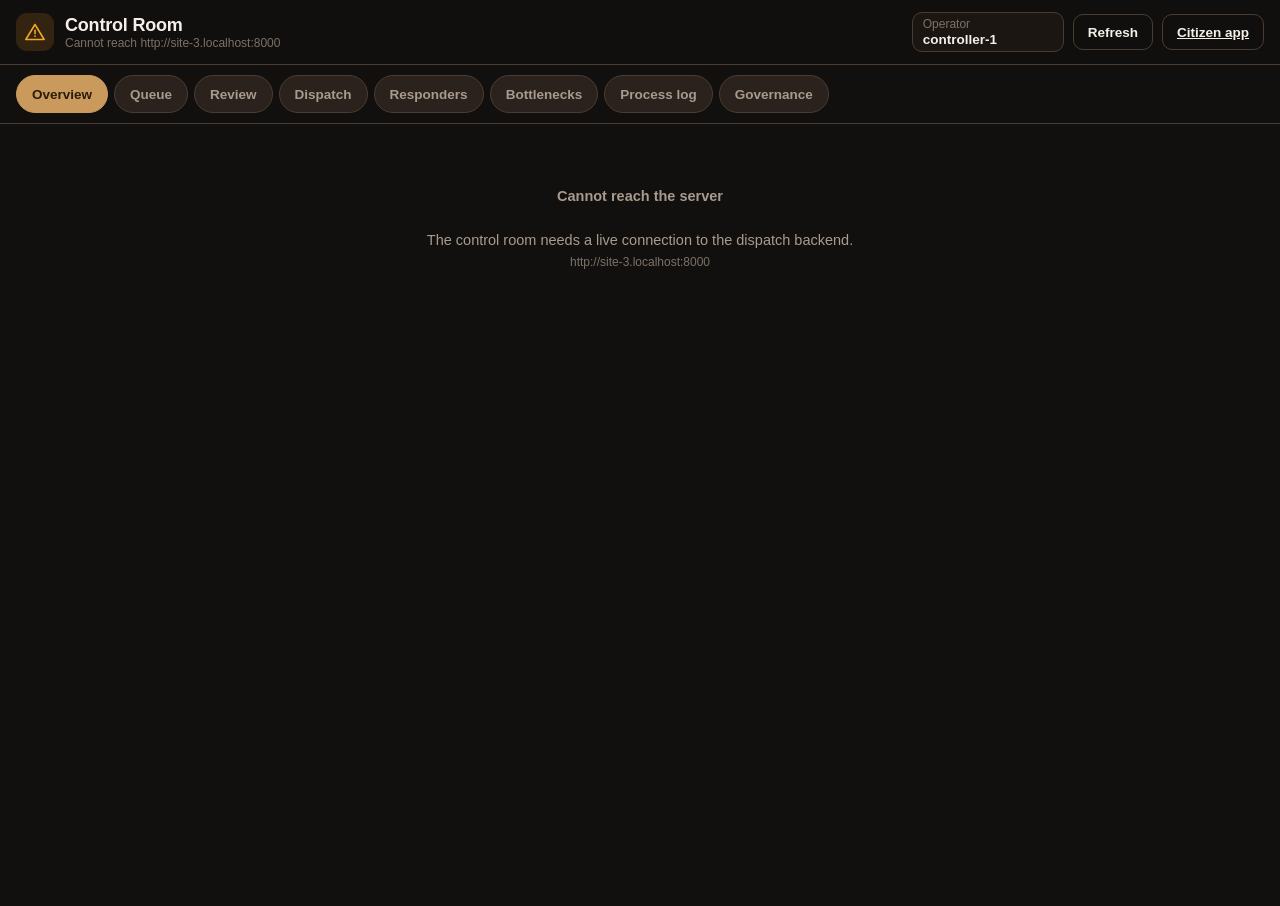
==== frontend/control.html @ 05606536 "Frontend: citizen PWA and control room, wired to the real backend Adapts the supplied mockup into tw" ====
<!DOCTYPE html>
<html lang="en">
<head>
<meta charset="UTF-8">
<meta name="viewport" content="width=device-width, initial-scale=1, viewport-fit=cover">
<meta name="theme-color" content="#12100e">
<title>RescueNet — Control Room</title>
<link rel="manifest" href="manifest.webmanifest">
<link rel="icon" href="icons/icon.svg" type="image/svg+xml">
<link rel="stylesheet" href="css/base.css">
<link rel="stylesheet" href="css/control.css">
</head>
<body class="control">

<header class="ctl-head">
  <div class="ctl-brand">
    <span class="ctl-logo" aria-hidden="true">
      <svg width="20" height="20" viewBox="0 0 24 24" fill="none"><path d="M12 3L1 21H23L12 3Z" stroke="#f5a623" stroke-width="1.9" stroke-linejoin="round"/><path d="M12 10V14" stroke="#f5a623" stroke-width="1.9" stroke-linecap="round"/><circle cx="12" cy="17" r="1" fill="#f5a623"/></svg>
    </span>
    <div>
      <h1>Control Room</h1>
      <p class="tiny dim" id="ctlStatus">Connecting…</p>
    </div>
  </div>
  <div class="ctl-head-actions">
    <label class="operator-field">
      <span class="tiny dim">Operator</span>
      <input id="operatorName" type="text" autocomplete="off" spellcheck="false">
    </label>
    <button class="btn btn-sm btn-ghost" id="refreshAll">Refresh</button>
    <a class="btn btn-sm btn-ghost" href="index.html">Citizen app</a>
  </div>
</header>

<nav class="ctl-tabs" id="ctlTabs"></nav>

<main class="ctl-main scroll" id="ctlMain"></main>

<div class="ctl-drawer" id="drawer" hidden>
  <div class="ctl-drawer-panel">
    <header class="topbar">
      <h2 id="drawerTitle">Report</h2>
      <button class="icon-btn" id="drawerClose" aria-label="Close">
        <svg width="22" height="22" viewBox="0 0 24 24" fill="none"><path d="M6 6L18 18M18 6L6 18" stroke="currentColor" stroke-width="2.2" stroke-linecap="round"/></svg>
      </button>
    </header>
    <div class="scroll ctl-drawer-body" id="drawerBody"></div>
  </div>
</div>

<script type="module" src="js/control.js"></script>
</body>
</html>
---- frontend/css/base.css ----
/* RescueNet — shared tokens and primitives.
   Built mobile-first: the phone frame you see on a desktop is a presentation
   affordance only. On an actual handset the app is full-bleed and respects the
   device's safe areas. */

:root {
  --bg-deep: #16110d;
  --bg-panel: #241d1a;
  --bg-card: #2b221d;
  --bg-input: #1c1613;
  --text-primary: #f5efe9;
  --text-secondary: #a89a8d;
  --text-dim: #7d7167;
  --accent-coral: #f4886b;
  --accent-coral-dark: #e97a5c;
  --accent-green: #5fd97e;
  --accent-gold: #c99a5b;
  --accent-blue: #5b9dfc;
  --danger: #e8562f;
  --warn: #f5941f;
  --border-soft: #4a3c30;

  --sev-critical: #e94b3c;
  --sev-high: #f5701f;
  --sev-medium: #f5b91f;
  --sev-low: #7fb069;

  --r-sm: 10px;
  --r-md: 16px;
  --r-lg: 22px;
  --r-pill: 999px;

  /* Never smaller than this: a thumb is about 9 mm across. */
  --tap: 44px;

  --safe-top: env(safe-area-inset-top, 0px);
  --safe-bottom: env(safe-area-inset-bottom, 0px);
  --nav-h: 62px;
}

* { box-sizing: border-box; margin: 0; padding: 0; }

html, body {
  height: 100%;
  overscroll-behavior-y: none;
}

body {
  font-family: -apple-system, BlinkMacSystemFont, "Segoe UI", Roboto, Helvetica, Arial, sans-serif;
  background: var(--bg-deep);
  color: var(--text-primary);
  -webkit-font-smoothing: antialiased;
  -webkit-tap-highlight-color: transparent;
  text-size-adjust: 100%;
}

button, input, textarea, select { font: inherit; color: inherit; }
button { background: none; border: none; cursor: pointer; }

/* Every scroller gets momentum and hides its bar; the app is touch-first. */
/* The SOS button overhangs the tab bar by 26px, so any scroller that sits
   above one needs room for the last item to clear it. */
.scroll {
  overflow-y: auto;
  -webkit-overflow-scrolling: touch;
  scrollbar-width: none;
}
.scroll::-webkit-scrollbar { display: none; }

/* --- App shell -------------------------------------------------------- */

.app {
  position: relative;
  width: 100%;
  /* dvh, not vh: mobile browser chrome hides and shows as you scroll and vh
     does not account for it, which leaves the bottom nav cut off. */
  height: 100dvh;
  overflow: hidden;
  background:
    radial-gradient(120% 60% at 15% 0%, #d8a85c 0%, rgba(216, 168, 92, 0) 45%),
    linear-gradient(180deg, #2c231c 0%, #1c1611 60%, #16110d 100%);
}

/* Desktop only: present the app inside a device frame so it reads as a phone
   app rather than a stretched web page. Never applies on a real handset. */
@media (min-width: 480px) and (min-height: 720px) {
  body {
    display: flex;
    align-items: center;
    justify-content: center;
    background: #0d0b09;
    padding: 20px;
  }
  .app {
    width: 400px;
    height: 860px;
    max-height: calc(100dvh - 40px);
    border-radius: 40px;
    box-shadow: 0 30px 70px rgba(0, 0, 0, 0.6);
    border: 1px solid #2a231d;
  }
}

.screen {
  position: absolute;
  inset: 0;
  display: flex;
  flex-direction: column;
  transform: translateX(100%);
  transition: transform 0.32s cubic-bezier(0.4, 0, 0.2, 1);
  background: var(--bg-deep);
  z-index: 2;
}
.screen[data-root] {
  transform: none;
  background: transparent;
  z-index: 1;
}
.screen.is-active { transform: translateX(0); }
.screen.is-modal { transform: translateY(100%); }
.screen.is-modal.is-active { transform: translateY(0); }

@media (prefers-reduced-motion: reduce) {
  .screen { transition: none; }
}

/* --- Header ------------------------------------------------------------ */

.topbar {
  display: flex;
  align-items: center;
  gap: 8px;
  padding: calc(var(--safe-top) + 12px) 12px 10px;
  flex-shrink: 0;
}
.topbar h2 {
  flex: 1;
  font-size: 18px;
  font-weight: 700;
  letter-spacing: -0.2px;
  text-align: center;
}
.icon-btn {
  width: var(--tap);
  height: var(--tap);
  display: grid;
  place-items: center;
  border-radius: var(--r-sm);
  color: var(--text-primary);
  flex-shrink: 0;
}
.icon-btn:active { background: rgba(255, 255, 255, 0.08); }

/* --- Bottom navigation -------------------------------------------------- */

.tabbar {
  display: flex;
  align-items: stretch;
  background: rgba(28, 22, 17, 0.96);
  backdrop-filter: blur(12px);
  border-top: 1px solid var(--border-soft);
  padding-bottom: var(--safe-bottom);
  flex-shrink: 0;
}
.tabbar button {
  flex: 1;
  min-height: var(--tap);
  padding: 8px 2px 10px;
  display: flex;
  flex-direction: column;
  align-items: center;
  gap: 3px;
  color: var(--text-secondary);
  font-size: 10.5px;
  font-weight: 600;
}
.tabbar button.is-active { color: var(--accent-gold); }
.tabbar .sos-tab {
  color: #2a1509;
  font-size: 13px;
  font-weight: 800;
  justify-content: center;
  gap: 0;
  position: relative;
}
.tabbar .sos-tab span {
  width: 54px;
  height: 54px;
  margin-top: -26px;
  border-radius: 50%;
  display: grid;
  place-items: center;
  background: radial-gradient(circle at 35% 30%, #ff9d7a, #f0704a);
  box-shadow: 0 8px 20px rgba(240, 112, 74, 0.5), 0 0 0 5px #1c1611;
}

/* --- Building blocks ---------------------------------------------------- */

.card {
  background: var(--bg-card);
  border: 1px solid var(--border-soft);
  border-radius: var(--r-md);
  padding: 14px;
}

.btn {
  min-height: var(--tap);
  padding: 13px 18px;
  border-radius: var(--r-pill);
  font-size: 16px;
  font-weight: 700;
  display: flex;
  align-items: center;
  justify-content: center;
  gap: 8px;
  transition: transform 0.12s ease, opacity 0.2s ease;
}
.btn:active { transform: scale(0.98); }
.btn[disabled] { opacity: 0.5; pointer-events: none; }
.btn-primary {
  background: linear-gradient(90deg, #f4886b, #f5a623);
  color: #1c0f06;
  box-shadow: 0 8px 22px rgba(244, 136, 107, 0.35);
  width: 100%;
}
.btn-ghost {
  border: 1px solid var(--border-soft);
  color: var(--text-primary);
}
.btn-sm {
  min-height: 36px;
  padding: 8px 14px;
  font-size: 13.5px;
  border-radius: var(--r-sm);
}

.pill {
  display: inline-flex;
  align-items: center;
  gap: 6px;
  padding: 4px 10px;
  border-radius: var(--r-pill);
  font-size: 11.5px;
  font-weight: 700;
  letter-spacing: 0.2px;
  white-space: nowrap;
}

.muted { color: var(--text-secondary); }
.dim { color: var(--text-dim); }
.tiny { font-size: 12px; }
.row { display: flex; align-items: center; gap: 10px; }
.spread { display: flex; align-items: center; justify-content: space-between; gap: 10px; }
.stack { display: flex; flex-direction: column; gap: 10px; }
.grow { flex: 1; min-width: 0; }
.truncate { overflow: hidden; text-overflow: ellipsis; white-space: nowrap; }

.section-title {
  font-size: 12px;
  font-weight: 700;
  letter-spacing: 1.1px;
  text-transform: uppercase;
  color: var(--text-secondary);
  margin: 20px 0 10px;
}

/* Severity is the product's core signal, so it gets a consistent visual scale. */
.sev-critical { --sev: var(--sev-critical); }
.sev-high { --sev: var(--sev-high); }
.sev-medium { --sev: var(--sev-medium); }
.sev-low { --sev: var(--sev-low); }
.sev-bar { height: 4px; width: 100%; background: var(--sev, var(--border-soft)); }
.sev-chip {
  background: color-mix(in srgb, var(--sev, #888) 22%, transparent);
  color: var(--sev, #aaa);
}

.status-chip { background: rgba(255, 255, 255, 0.08); color: var(--text-secondary); }
.status-queued { background: rgba(201, 154, 91, 0.18); color: var(--accent-gold); }
.status-flagged { background: rgba(232, 86, 47, 0.18); color: #ff8a75; }
.status-assigned,
.status-acknowledged,
.status-en_route,
.status-on_scene { background: rgba(91, 157, 252, 0.18); color: var(--accent-blue); }
.status-resolved,
.status-closed { background: rgba(95, 217, 126, 0.18); color: var(--accent-green); }
.status-rejected { background: rgba(255, 255, 255, 0.06); color: var(--text-dim); }

/* --- Feedback ----------------------------------------------------------- */

.toast {
  position: fixed;
  left: 50%;
  bottom: calc(var(--nav-h) + var(--safe-bottom) + 18px);
  transform: translate(-50%, 12px);
  max-width: min(90vw, 340px);
  background: #23201d;
  border: 1px solid var(--border-soft);
  padding: 12px 18px;
  border-radius: var(--r-pill);
  font-size: 14px;
  font-weight: 600;
  text-align: center;
  box-shadow: 0 12px 30px rgba(0, 0, 0, 0.5);
  opacity: 0;
  pointer-events: none;
  transition: opacity 0.22s ease, transform 0.22s ease;
  z-index: 60;
}
.toast.show { opacity: 1; transform: translate(-50%, 0); }
.toast.err { border-color: var(--danger); color: #ffc4b5; }
.toast.ok { border-color: var(--accent-green); color: #c9f3d5; }

.banner {
  display: flex;
  align-items: center;
  gap: 10px;
  padding: 10px 14px;
  font-size: 13px;
  font-weight: 600;
  flex-shrink: 0;
}
.banner-offline { background: #4a2f14; color: #ffd9a8; }
.banner-sync { background: #17381f; color: #b8f0c8; }

.empty {
  text-align: center;
  padding: 44px 20px;
  color: var(--text-secondary);
  font-size: 14.5px;
  line-height: 1.5;
}

.skeleton {
  background: linear-gradient(90deg, #2b221d 25%, #362b24 50%, #2b221d 75%);
  background-size: 200% 100%;
  animation: shimmer 1.3s infinite;
  border-radius: var(--r-md);
  height: 74px;
}
@keyframes shimmer { to { background-position: -200% 0; } }

/* --- Map ---------------------------------------------------------------- */

.leaflet-container { background: #221c17; font-family: inherit; }
/* The OSM raster tiles are light; invert them so the map belongs to the dark UI. */
.leaflet-tile-pane { filter: invert(92%) hue-rotate(180deg) brightness(0.95) contrast(0.9) saturate(0.7); }
.leaflet-control-zoom { border: none !important; }
.leaflet-control-zoom a {
  background: rgba(20, 16, 13, 0.9) !important;
  color: var(--text-primary) !important;
  border-color: var(--border-soft) !important;
}
.leaflet-control-attribution {
  font-size: 8.5px !important;
  background: rgba(0, 0, 0, 0.5) !important;
  color: #b9aca0 !important;
}
.leaflet-control-attribution a { color: var(--accent-coral) !important; }

.user-marker { position: relative; width: 16px; height: 16px; }
.user-marker i {
  position: absolute;
  top: 50%; left: 50%;
  width: 16px; height: 16px;
  border-radius: 50%;
  transform: translate(-50%, -50%);
}
.user-marker .pulse { background: rgba(244, 136, 107, 0.5); animation: pulse 1.9s ease-out infinite; }
.user-marker .dot { background: var(--accent-coral); border: 2px solid #fff; }
@keyframes pulse {
  0% { transform: translate(-50%, -50%) scale(1); opacity: 0.75; }
  100% { transform: translate(-50%, -50%) scale(3.2); opacity: 0; }
}
@media (prefers-reduced-motion: reduce) { .user-marker .pulse { animation: none; } }

.incident-marker {
  width: 14px; height: 14px;
  border-radius: 50%;
  border: 2px solid rgba(0, 0, 0, 0.5);
  box-shadow: 0 0 10px 2px var(--sev, #888);
  background: var(--sev, #888);
}

.map-note {
  position: absolute;
  inset: auto 10px 10px 10px;
  background: rgba(20, 16, 13, 0.88);
  border: 1px solid var(--border-soft);
  border-radius: var(--r-sm);
  padding: 8px 12px;
  font-size: 12px;
  color: var(--text-secondary);
  z-index: 500;
  text-align: center;
}
---- frontend/css/control.css ----
/* Control room. Designed for a tablet or laptop in an operations room, but it
   collapses to a single column so it is still usable on a phone in the field. */

body.control {
  display: block;
  background: #12100e;
  min-height: 100dvh;
  padding: 0;
}

.ctl-head {
  position: sticky;
  top: 0;
  z-index: 20;
  display: flex;
  align-items: center;
  justify-content: space-between;
  gap: 14px;
  flex-wrap: wrap;
  padding: calc(var(--safe-top) + 12px) 16px 12px;
  background: rgba(18, 16, 14, 0.96);
  backdrop-filter: blur(10px);
  border-bottom: 1px solid var(--border-soft);
}
.ctl-brand { display: flex; align-items: center; gap: 11px; }
.ctl-logo {
  width: 38px; height: 38px;
  border-radius: 11px;
  background: rgba(245, 166, 35, 0.14);
  display: grid;
  place-items: center;
}
.ctl-head h1 { font-size: 18px; font-weight: 800; letter-spacing: -0.2px; }
.ctl-head-actions { display: flex; align-items: center; gap: 9px; flex-wrap: wrap; }

.operator-field {
  display: flex;
  flex-direction: column;
  gap: 1px;
  background: var(--bg-input);
  border: 1px solid var(--border-soft);
  border-radius: var(--r-sm);
  padding: 4px 10px;
}
.operator-field input {
  background: none;
  border: none;
  outline: none;
  font-size: 13.5px;
  font-weight: 600;
  width: 130px;
}

.ctl-tabs {
  position: sticky;
  top: 0;
  z-index: 15;
  display: flex;
  gap: 6px;
  padding: 10px 16px;
  overflow-x: auto;
  scrollbar-width: none;
  background: #12100e;
  border-bottom: 1px solid var(--border-soft);
}
.ctl-tabs::-webkit-scrollbar { display: none; }
.ctl-tabs button {
  min-height: 38px;
  padding: 8px 15px;
  border-radius: var(--r-pill);
  background: var(--bg-card);
  border: 1px solid var(--border-soft);
  color: var(--text-secondary);
  font-size: 13.5px;
  font-weight: 600;
  white-space: nowrap;
  display: flex;
  align-items: center;
  gap: 7px;
}
.ctl-tabs button.is-active {
  background: var(--accent-gold);
  border-color: var(--accent-gold);
  color: #2a1c0a;
}
.ctl-tabs .count {
  background: rgba(0, 0, 0, 0.25);
  border-radius: var(--r-pill);
  padding: 1px 7px;
  font-size: 11px;
  font-weight: 800;
}

.ctl-main {
  padding: 18px 16px 60px;
  max-width: 1180px;
  margin: 0 auto;
  height: calc(100dvh - 118px);
}

.ctl-grid {
  display: grid;
  grid-template-columns: repeat(auto-fit, minmax(260px, 1fr));
  gap: 12px;
}

.metric {
  background: var(--bg-card);
  border: 1px solid var(--border-soft);
  border-radius: var(--r-md);
  padding: 15px;
}
.metric b { display: block; font-size: 27px; font-weight: 800; line-height: 1.1; }
.metric span { display: block; font-size: 11.5px; color: var(--text-secondary); font-weight: 700; letter-spacing: 0.6px; margin-top: 4px; }
.metric small { display: block; font-size: 12px; color: var(--text-dim); margin-top: 6px; line-height: 1.4; }

.ctl-row {
  display: flex;
  align-items: flex-start;
  gap: 12px;
  background: var(--bg-card);
  border: 1px solid var(--border-soft);
  border-radius: var(--r-md);
  padding: 13px 14px;
  border-left: 4px solid var(--sev, var(--border-soft));
}
.ctl-row .actions { display: flex; gap: 6px; flex-wrap: wrap; justify-content: flex-end; }
.ctl-row .body { flex: 1; min-width: 0; }
.ctl-row .headline {
  font-size: 14.5px;
  line-height: 1.4;
  display: -webkit-box;
  -webkit-line-clamp: 2;
  -webkit-box-orient: vertical;
  overflow: hidden;
  cursor: pointer;
}
.ctl-row .metaline { display: flex; flex-wrap: wrap; gap: 7px; align-items: center; margin-top: 7px; }

@media (max-width: 620px) {
  .ctl-row { flex-direction: column; }
  .ctl-row .actions { width: 100%; justify-content: flex-start; }
}

.rank-badge {
  width: 32px; height: 32px;
  border-radius: 9px;
  background: rgba(255, 255, 255, 0.07);
  display: grid;
  place-items: center;
  font-weight: 800;
  font-size: 13px;
  color: var(--text-secondary);
  flex-shrink: 0;
}
.rank-badge.pinned { background: var(--accent-gold); color: #2a1c0a; }
.rank-badge.demoted { background: rgba(255, 255, 255, 0.04); color: var(--text-dim); }

.btn-danger { background: rgba(232, 86, 47, 0.16); border: 1px solid var(--danger); color: #ff9d85; }
.btn-good { background: rgba(95, 217, 126, 0.14); border: 1px solid var(--accent-green); color: #b6f0c6; }
.btn-gold { background: var(--accent-gold); color: #2a1c0a; }

.table { width: 100%; border-collapse: collapse; font-size: 13px; }
.table th, .table td {
  text-align: left;
  padding: 10px 10px;
  border-bottom: 1px solid rgba(255, 255, 255, 0.06);
  vertical-align: top;
}
.table th {
  font-size: 11px;
  letter-spacing: 0.7px;
  text-transform: uppercase;
  color: var(--text-secondary);
  position: sticky;
  top: 0;
  background: var(--bg-card);
}
.table td.num { font-variant-numeric: tabular-nums; white-space: nowrap; }
.table-wrap {
  background: var(--bg-card);
  border: 1px solid var(--border-soft);
  border-radius: var(--r-md);
  overflow: auto;
  max-height: 60vh;
}

.bottleneck {
  border-left: 4px solid var(--warn);
  background: rgba(245, 148, 31, 0.08);
}
.bottleneck.flagged { border-left-color: var(--danger); background: rgba(232, 86, 47, 0.1); }
.ratio {
  font-size: 24px;
  font-weight: 800;
  font-variant-numeric: tabular-nums;
}

.ctl-drawer {
  position: fixed;
  inset: 0;
  background: rgba(0, 0, 0, 0.6);
  z-index: 50;
  display: flex;
  justify-content: flex-end;
}
/* A class-level `display` beats the user-agent's `[hidden] { display: none }`,
   which would otherwise leave this overlay invisible but still swallowing every
   click on the page behind it. */
.ctl-drawer[hidden] { display: none; }
.ctl-drawer-panel {
  width: min(520px, 100%);
  background: var(--bg-deep);
  border-left: 1px solid var(--border-soft);
  display: flex;
  flex-direction: column;
  animation: slideIn 0.24s ease;
}
@keyframes slideIn { from { transform: translateX(24px); opacity: 0.6; } }
.ctl-drawer-body { flex: 1; padding: 4px 18px 30px; }

.log-line {
  display: grid;
  grid-template-columns: 78px 1fr;
  gap: 10px;
  padding: 8px 0;
  border-bottom: 1px solid rgba(255, 255, 255, 0.05);
  font-size: 13px;
}
.log-line time { color: var(--text-dim); font-variant-numeric: tabular-nums; }
.log-line b { font-weight: 700; }

.filters { display: flex; gap: 8px; flex-wrap: wrap; margin-bottom: 14px; }
.filters select, .filters input {
  min-height: 38px;
  background: var(--bg-input);
  border: 1px solid var(--border-soft);
  border-radius: var(--r-sm);
  padding: 8px 11px;
  font-size: 13.5px;
  outline: none;
}
.filters input { min-width: 170px; }
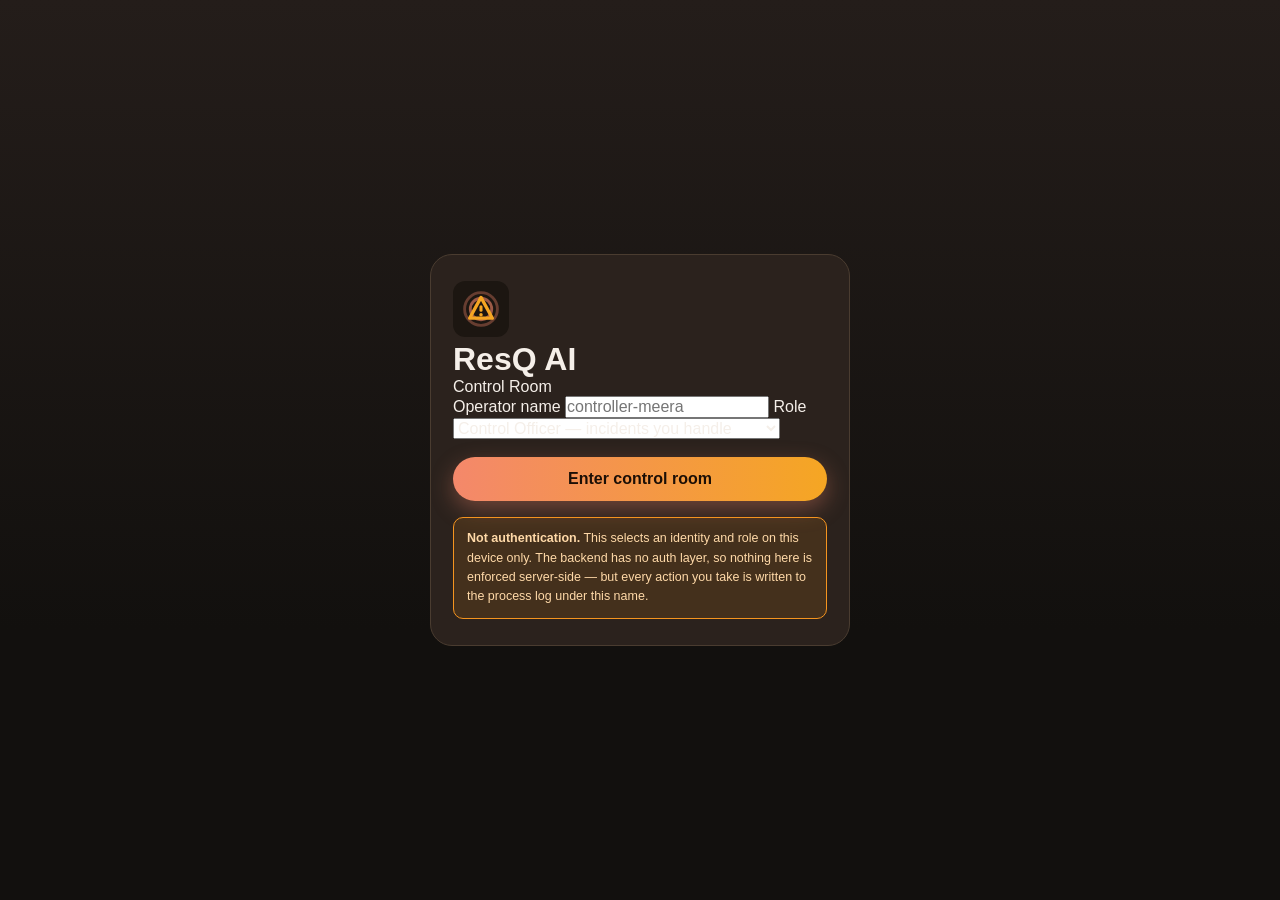
==== commit 5393474c: "Rename to ResQ AI; split citizen and control-room experiences Same application, upgraded. The dark/o" ====
--- a/frontend/control.html
+++ b/frontend/control.html
@@ -4,7 +4,7 @@
 <meta charset="UTF-8">
 <meta name="viewport" content="width=device-width, initial-scale=1, viewport-fit=cover">
 <meta name="theme-color" content="#12100e">
-<title>RescueNet — Control Room</title>
+<title>ResQ AI — Control Room</title>
 <link rel="manifest" href="manifest.webmanifest">
 <link rel="icon" href="icons/icon.svg" type="image/svg+xml">
 <link rel="stylesheet" href="css/base.css">
@@ -12,23 +12,47 @@
 </head>
 <body class="control">
 
+<!-- Operator sign-in. This establishes identity and role locally; it is not
+     authentication — the backend has no auth, and the notice below says so. -->
+<div class="signin" id="signin" hidden>
+  <div class="signin-card">
+    <div class="brand-lockup">
+      <img src="icons/icon.svg" alt="" width="56" height="56">
+      <h1>ResQ AI</h1>
+      <p class="brand-tagline">Control Room</p>
+    </div>
+    <label class="field-label" for="signinName">Operator name</label>
+    <input class="text-input" id="signinName" placeholder="controller-meera" autocomplete="off">
+    <label class="field-label" for="signinRole">Role</label>
+    <select class="text-input" id="signinRole">
+      <option value="officer">Control Officer — incidents you handle</option>
+      <option value="supervisor">Supervisor — all incidents in the region</option>
+      <option value="admin">Administrator — everything, including audit</option>
+    </select>
+    <button class="btn btn-primary" id="signinGo" style="margin-top:18px">Enter control room</button>
+    <p class="signin-warn">
+      <b>Not authentication.</b> This selects an identity and role on this device only.
+      The backend has no auth layer, so nothing here is enforced server-side — but every
+      action you take is written to the process log under this name.
+    </p>
+  </div>
+</div>
+
 <header class="ctl-head">
   <div class="ctl-brand">
     <span class="ctl-logo" aria-hidden="true">
       <svg width="20" height="20" viewBox="0 0 24 24" fill="none"><path d="M12 3L1 21H23L12 3Z" stroke="#f5a623" stroke-width="1.9" stroke-linejoin="round"/><path d="M12 10V14" stroke="#f5a623" stroke-width="1.9" stroke-linecap="round"/><circle cx="12" cy="17" r="1" fill="#f5a623"/></svg>
     </span>
     <div>
-      <h1>Control Room</h1>
+      <h1>ResQ AI <span class="ctl-sub">Control Room</span></h1>
       <p class="tiny dim" id="ctlStatus">Connecting…</p>
     </div>
   </div>
   <div class="ctl-head-actions">
-    <label class="operator-field">
-      <span class="tiny dim">Operator</span>
-      <input id="operatorName" type="text" autocomplete="off" spellcheck="false">
-    </label>
+    <span class="operator-field"><span class="tiny dim">Operator</span><b id="operatorName"></b></span>
     <button class="btn btn-sm btn-ghost" id="refreshAll">Refresh</button>
-    <a class="btn btn-sm btn-ghost" href="index.html">Citizen app</a>
+    <span class="role-badge" id="roleBadge"></span>
+    <button class="btn btn-sm btn-ghost" id="signOut">Sign out</button>
   </div>
 </header>
 
--- a/frontend/css/base.css
+++ b/frontend/css/base.css
@@ -1,4 +1,4 @@
-/* RescueNet — shared tokens and primitives.
+/* ResQ AI — shared tokens and primitives.
    Built mobile-first: the phone frame you see on a desktop is a presentation
    affordance only. On an actual handset the app is full-bleed and respects the
    device's safe areas. */
@@ -117,6 +117,11 @@
   z-index: 1;
 }
 .screen.is-active { transform: translateX(0); }
+
+/* A screen slid off-stage is still laid out and still hit-tested, so without
+   this a dismissed modal keeps swallowing taps meant for the screen beneath
+   it. Only pointer-events is disabled, so the slide transition still runs. */
+.screen:not(.is-active):not([data-root]) { pointer-events: none; }
 .screen.is-modal { transform: translateY(100%); }
 .screen.is-modal.is-active { transform: translateY(0); }
 
--- a/frontend/css/control.css
+++ b/frontend/css/control.css
@@ -241,3 +241,94 @@
   outline: none;
 }
 .filters input { min-width: 170px; }
+
+/* --- Sign-in and role separation ---------------------------------------- */
+
+.signin {
+  position: fixed;
+  inset: 0;
+  z-index: 90;
+  display: grid;
+  place-items: center;
+  padding: 20px;
+  background: linear-gradient(180deg, #241d1a 0%, #12100e 70%);
+  overflow-y: auto;
+}
+.signin[hidden] { display: none; }
+.signin-card {
+  width: min(420px, 100%);
+  background: var(--bg-card);
+  border: 1px solid var(--border-soft);
+  border-radius: var(--r-lg);
+  padding: 26px 22px;
+}
+.signin-warn {
+  margin-top: 16px;
+  font-size: 12.5px;
+  line-height: 1.55;
+  color: #ffd9a8;
+  background: rgba(245, 148, 31, 0.12);
+  border: 1px solid var(--warn);
+  border-radius: var(--r-sm);
+  padding: 11px 13px;
+}
+.ctl-sub { font-weight: 500; color: var(--text-secondary); font-size: 15px; }
+.role-badge {
+  padding: 6px 12px;
+  border-radius: var(--r-pill);
+  font-size: 12px;
+  font-weight: 800;
+  letter-spacing: 0.5px;
+  background: rgba(201, 154, 91, 0.18);
+  color: var(--accent-gold);
+  border: 1px solid var(--accent-gold);
+  text-transform: uppercase;
+}
+.role-badge.supervisor { background: rgba(91, 157, 252, 0.18); color: var(--accent-blue); border-color: var(--accent-blue); }
+.role-badge.admin { background: rgba(95, 217, 126, 0.16); color: var(--accent-green); border-color: var(--accent-green); }
+
+/* --- AI insight panel ---------------------------------------------------- */
+
+.ai-panel {
+  border: 1px solid rgba(91, 157, 252, 0.4);
+  background: rgba(91, 157, 252, 0.07);
+  border-radius: var(--r-md);
+  padding: 15px;
+  margin-bottom: 14px;
+}
+.ai-head {
+  font-size: 11px;
+  letter-spacing: 1px;
+  font-weight: 800;
+  color: var(--accent-blue);
+  text-transform: uppercase;
+  margin-bottom: 10px;
+}
+.ai-scores { display: grid; grid-template-columns: repeat(3, 1fr); gap: 10px; }
+.ai-score { text-align: center; }
+.ai-score b { display: block; font-size: 25px; font-weight: 800; line-height: 1.1; }
+.ai-score span { display: block; font-size: 10.5px; color: var(--text-secondary); margin-top: 3px; font-weight: 700; letter-spacing: 0.4px; }
+.ai-factor { display: flex; gap: 8px; align-items: flex-start; font-size: 13px; padding: 5px 0; }
+.ai-factor::before { content: '✓'; color: var(--accent-green); font-weight: 800; }
+
+.decision-split { display: grid; grid-template-columns: 1fr 1fr; gap: 10px; margin-top: 12px; }
+.decision {
+  border-radius: var(--r-sm);
+  padding: 11px 13px;
+  border: 1px solid var(--border-soft);
+}
+.decision.ai { background: rgba(91, 157, 252, 0.1); border-color: rgba(91, 157, 252, 0.35); }
+.decision.human { background: rgba(95, 217, 126, 0.09); border-color: rgba(95, 217, 126, 0.35); }
+.decision span { display: block; font-size: 10.5px; letter-spacing: 0.6px; font-weight: 800; text-transform: uppercase; color: var(--text-secondary); }
+.decision b { display: block; font-size: 15px; margin-top: 4px; }
+
+.restricted {
+  text-align: center;
+  padding: 30px 20px;
+  border: 1px dashed var(--border-soft);
+  border-radius: var(--r-md);
+  color: var(--text-secondary);
+  font-size: 14px;
+  line-height: 1.5;
+}
+.lock-line { display: flex; align-items: center; gap: 7px; font-size: 12.5px; color: var(--accent-gold); margin-bottom: 10px; }
